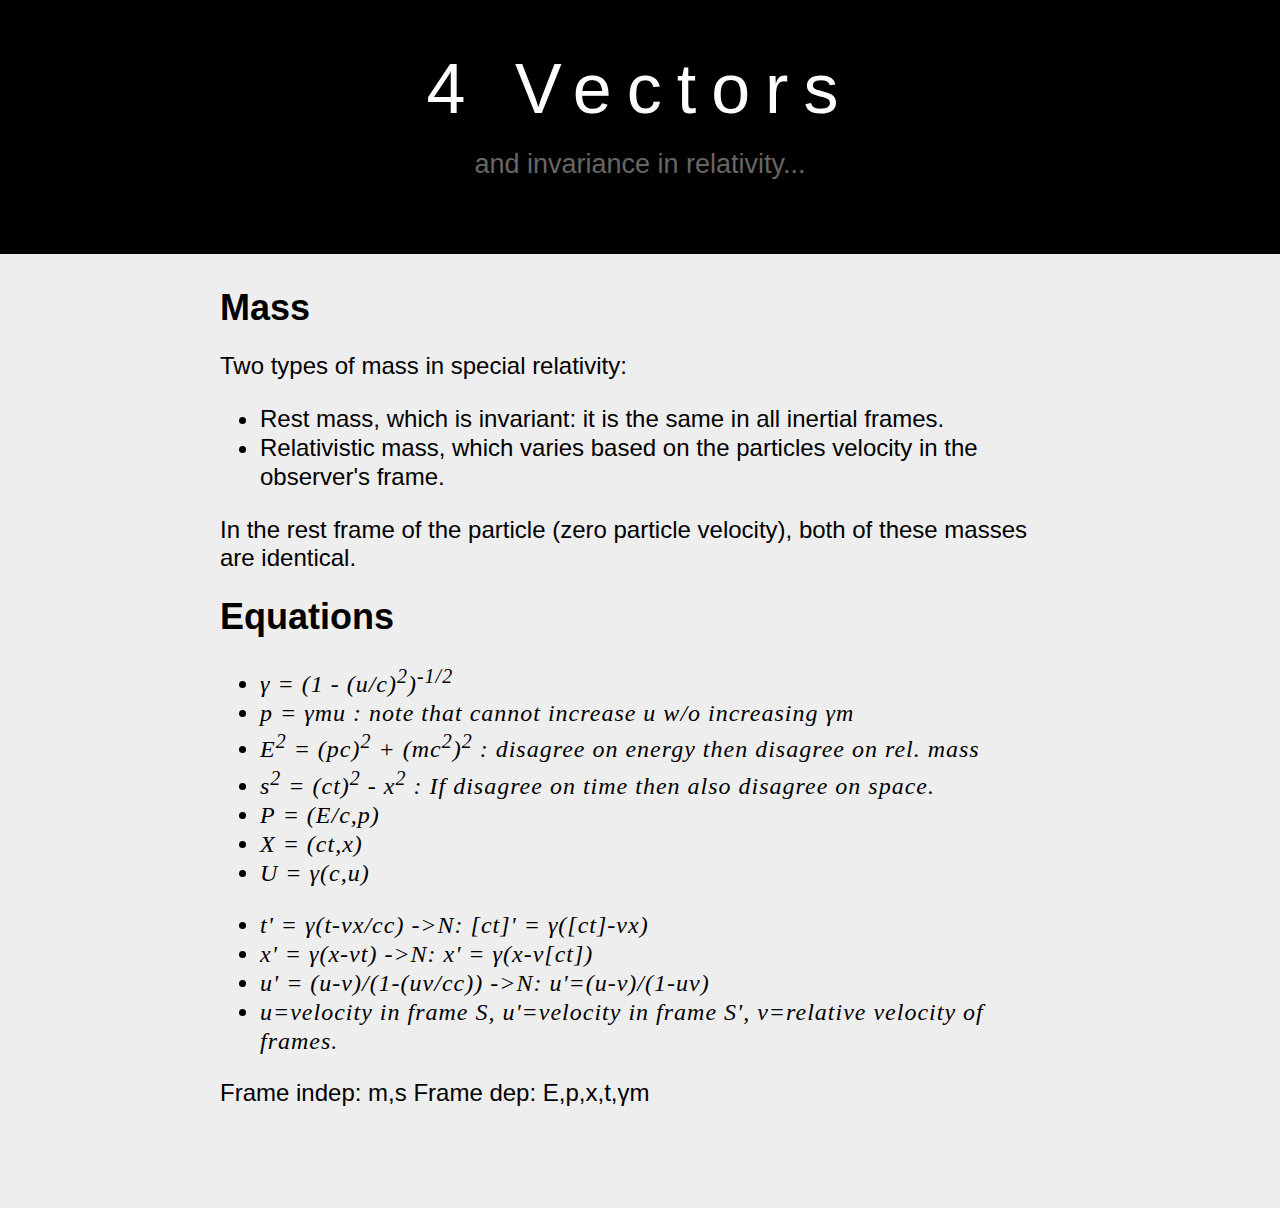
==== index.html @ b48db178 "Rename files. Add files for offline testing" ====
<!DOCTYPE html>
<html lang="en">
	<head>
		<meta charset="utf-8" />
		<title>4 Vectors</title>
		<link rel="stylesheet" href="style.css" type="text/css"/>
	</head>
	<body>
        <div id="heading">    
            <div style = "font-size:70px;letter-spacing:15px;height:75px;color:#fff">4 Vectors</div>
            <div style = "font-size:27px;color:#666">and invariance in relativity...</div>
        </div>
        <div id="content">
            <div id="notes">
                <h2>Mass</h2>
                Two types of mass in special relativity:
                <ul>
                    <li><b>Rest mass</b>, which is invariant: it is the same in all inertial frames.</li>
                    <li><b>Relativistic mass</b>, which varies based on the particles velocity in the observer's frame.</li>
                </ul>
                In the rest frame of the particle (zero particle velocity), both of these masses are identical.
                <br>
                <h2>Equations</h2>
                <ul class="eqn">
                    <li>&gamma; = (1 - (u/c)<sup>2</sup>)<sup>-1/2</sup></li>
                    <li>p = &gamma;mu : note that cannot increase u w/o increasing &gamma;m</li>
                    <li>E<sup>2</sup> = (pc)<sup>2</sup> + (mc<sup>2</sup>)<sup>2</sup> : disagree on energy then disagree on rel. mass</li>
                    <li>s<sup>2</sup> = (ct)<sup>2</sup> - x<sup>2</sup> : If disagree on time then also disagree on space.</li>
                    <li><b>P</b> = (E/c,<b>p</b>)</li>
                    <li><b>X</b> = (ct,<b>x</b>)</li>
                    <li><b>U</b> = &gamma;(c,<b>u</b>)</li>
                </ul>
                <ul class="eqn">
                    <li>t' = &gamma;(t-vx/cc) ->N: [ct]' = &gamma;([ct]-vx)</li>
                    <li>x' = &gamma;(x-vt) ->N: x' = &gamma;(x-v[ct])</li>
                    <li>u' = (u-v)/(1-(uv/cc)) ->N: u'=(u-v)/(1-uv)</li>
                    <li>u=velocity in frame S, u'=velocity in frame S', v=relative velocity of frames.</li>
                </ul>
                Frame indep: m,s
                Frame dep: E,p,x,t,&gamma;m
            </div>
            <div id="testgrounds">
            </div>
        </div>
    <script src="https://d3js.org/d3.v4.min.js"></script>
    <script type="text/javascript" src="spacetime.js"></script>
	</body>

</html>
---- style.css ----
body {
    margin:0;
    font-family: Helvetica, sans-serif;
    font-weight: 300;
    font-size: 1.5em;
    line-height: 1.2em;
    background: #eee;
    color: #000;
}

#heading {
    padding:75px;
    text-align: center;
    background: #000;
    color: #ffffff;
}

#content {
    width:840px;
    margin:40px auto 100px auto;

}
.eqn{
    font-family: "Times New Roman", sans-serif;
    letter-spacing: 1px;
    font-style: italic;
}

/*svg*/
svg{
    -webkit-user-select: none;  /* Chrome all / Safari all */
    -moz-user-select: none;     /* Firefox all */
    -ms-user-select: none;      /* IE 10+ */
}
.spacetime{ 
    background: white;
}
.event_marker{
    stroke:black;
}
.hovertext{
    position: absolute;
    padding: 0 10px;
    background: none;
    -webkit-user-select: none;  /* Chrome all / Safari all */
    -moz-user-select: none;     /* Firefox all */
    -ms-user-select: none;      /* IE 10+ */
}
.event_marker:hover{
    stroke:white;
}
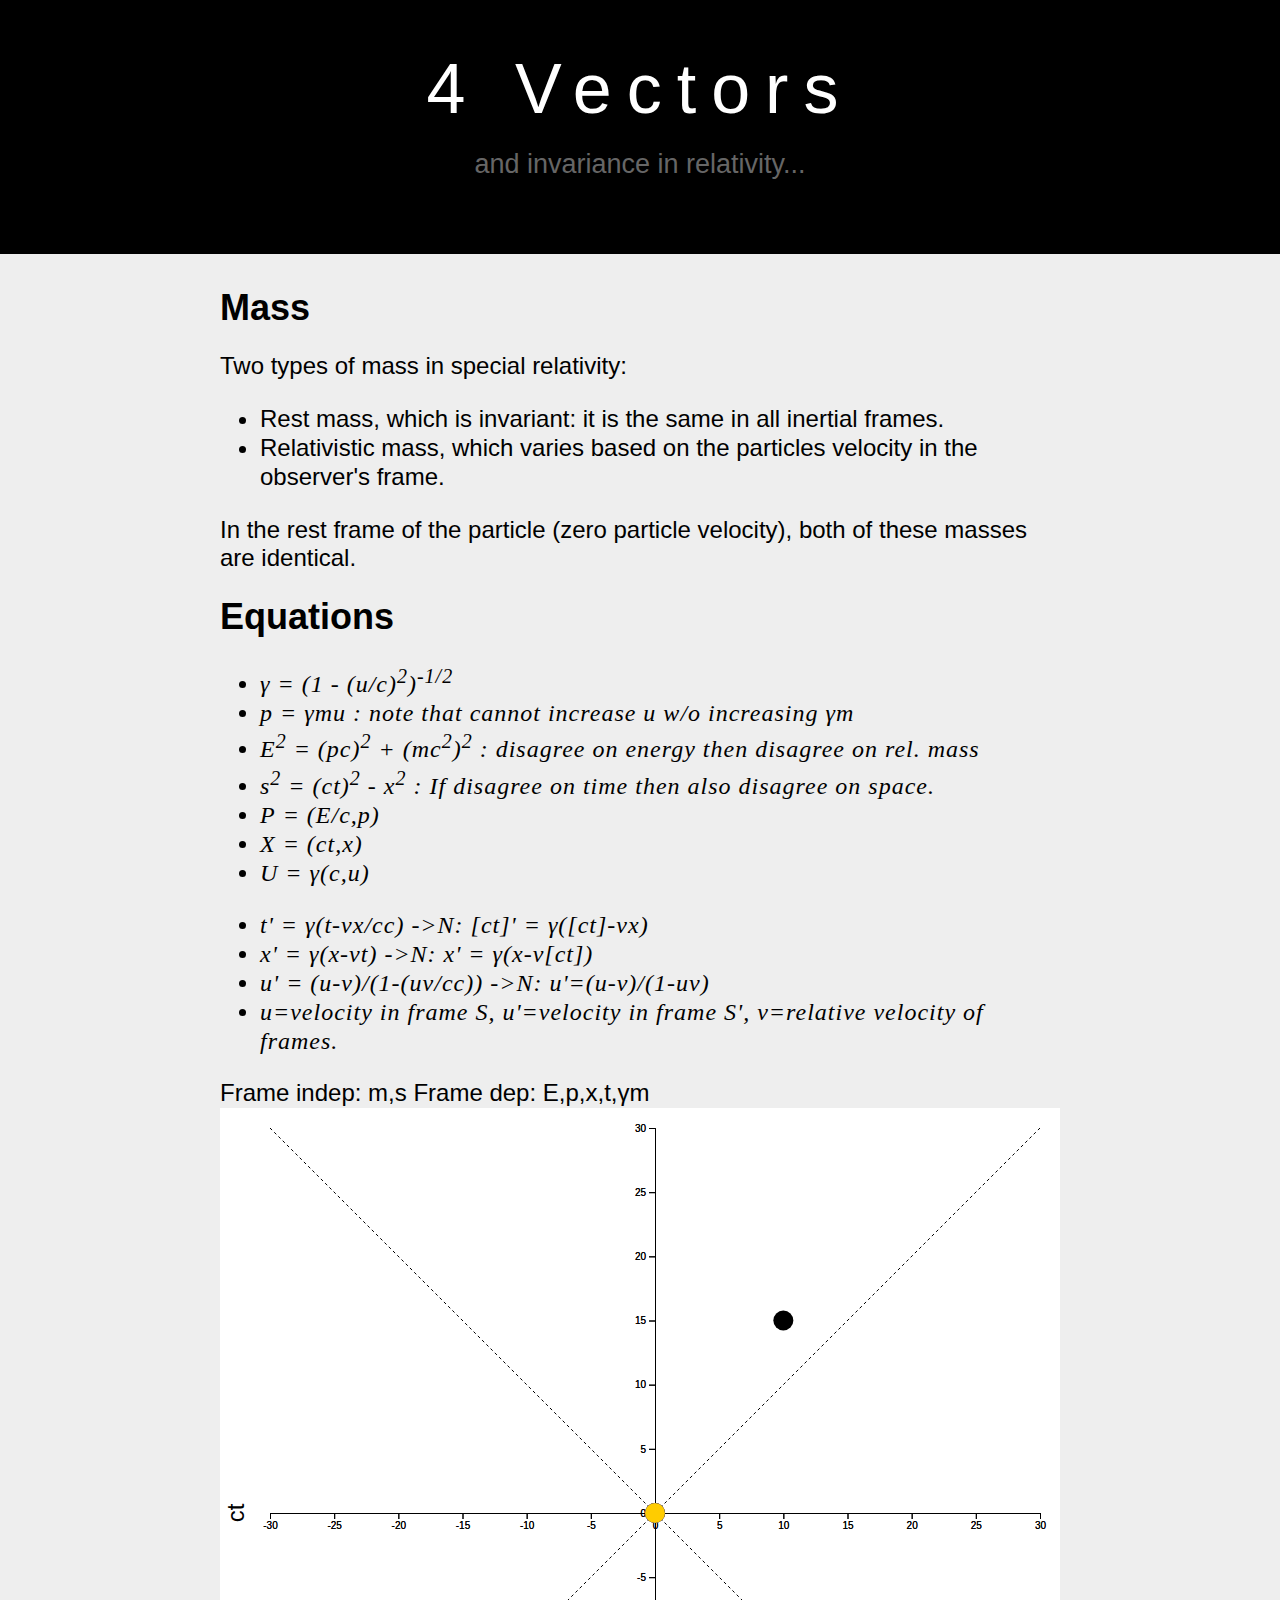
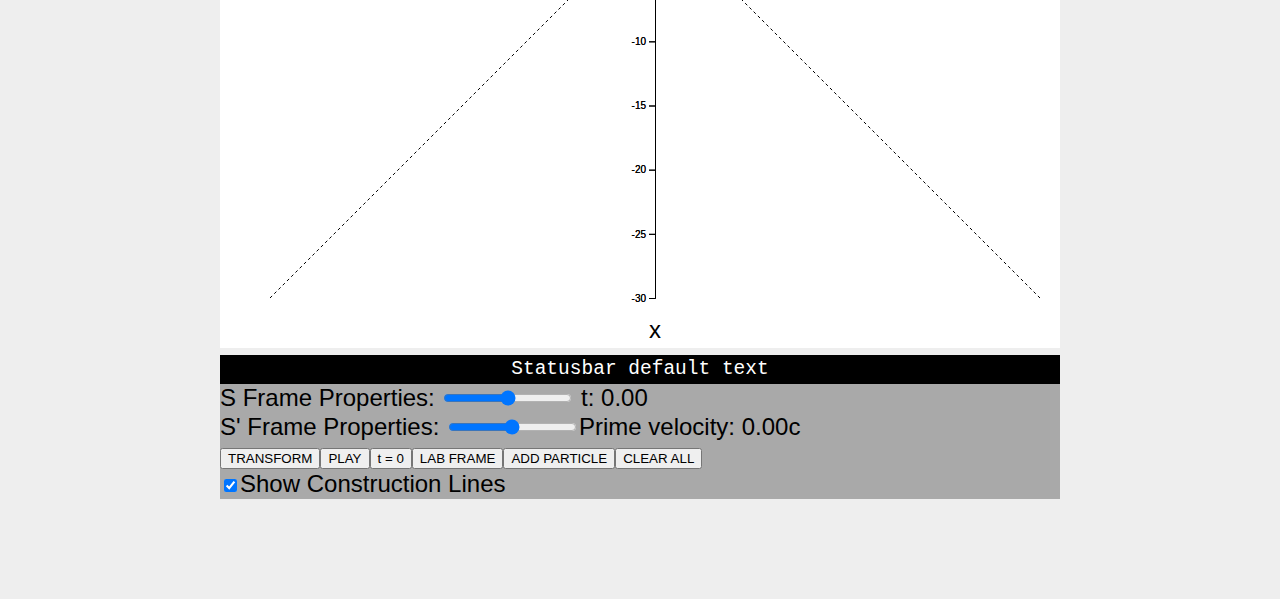
==== commit c82c8137: "Add prime axes construction lines" ====
--- a/index.html
+++ b/index.html
@@ -2,7 +2,7 @@
 <html lang="en">
 	<head>
 		<meta charset="utf-8" />
-		<title>4 Vectors</title>
+		<title>SR: Testing</title>
 		<link rel="stylesheet" href="style.css" type="text/css"/>
 	</head>
 	<body>
@@ -42,8 +42,9 @@
             <div id="testgrounds">
             </div>
         </div>
-    <script src="https://d3js.org/d3.v4.min.js"></script>
+    <script type="text/javascript" src="d3.v4.min.js"></script>
     <script type="text/javascript" src="spacetime.js"></script>
+    <script type="text/javascript" src="testgrounds.js"></script>
 	</body>
 
 </html>
--- a/style.css
+++ b/style.css
@@ -25,7 +25,15 @@
     letter-spacing: 1px;
     font-style: italic;
 }
-
+.statusbar{
+    background: black;
+    color: white;
+    font-family: monospace;
+    text-align: center;
+}
+.buttons{
+    background: darkgrey;
+}
 /*svg*/
 svg{
     -webkit-user-select: none;  /* Chrome all / Safari all */
@@ -35,9 +43,6 @@
 .spacetime{ 
     background: white;
 }
-.event_marker{
-    stroke:black;
-}
 .hovertext{
     position: absolute;
     padding: 0 10px;
@@ -46,6 +51,3 @@
     -moz-user-select: none;     /* Firefox all */
     -ms-user-select: none;      /* IE 10+ */
 }
-.event_marker:hover{
-    stroke:white;
-}